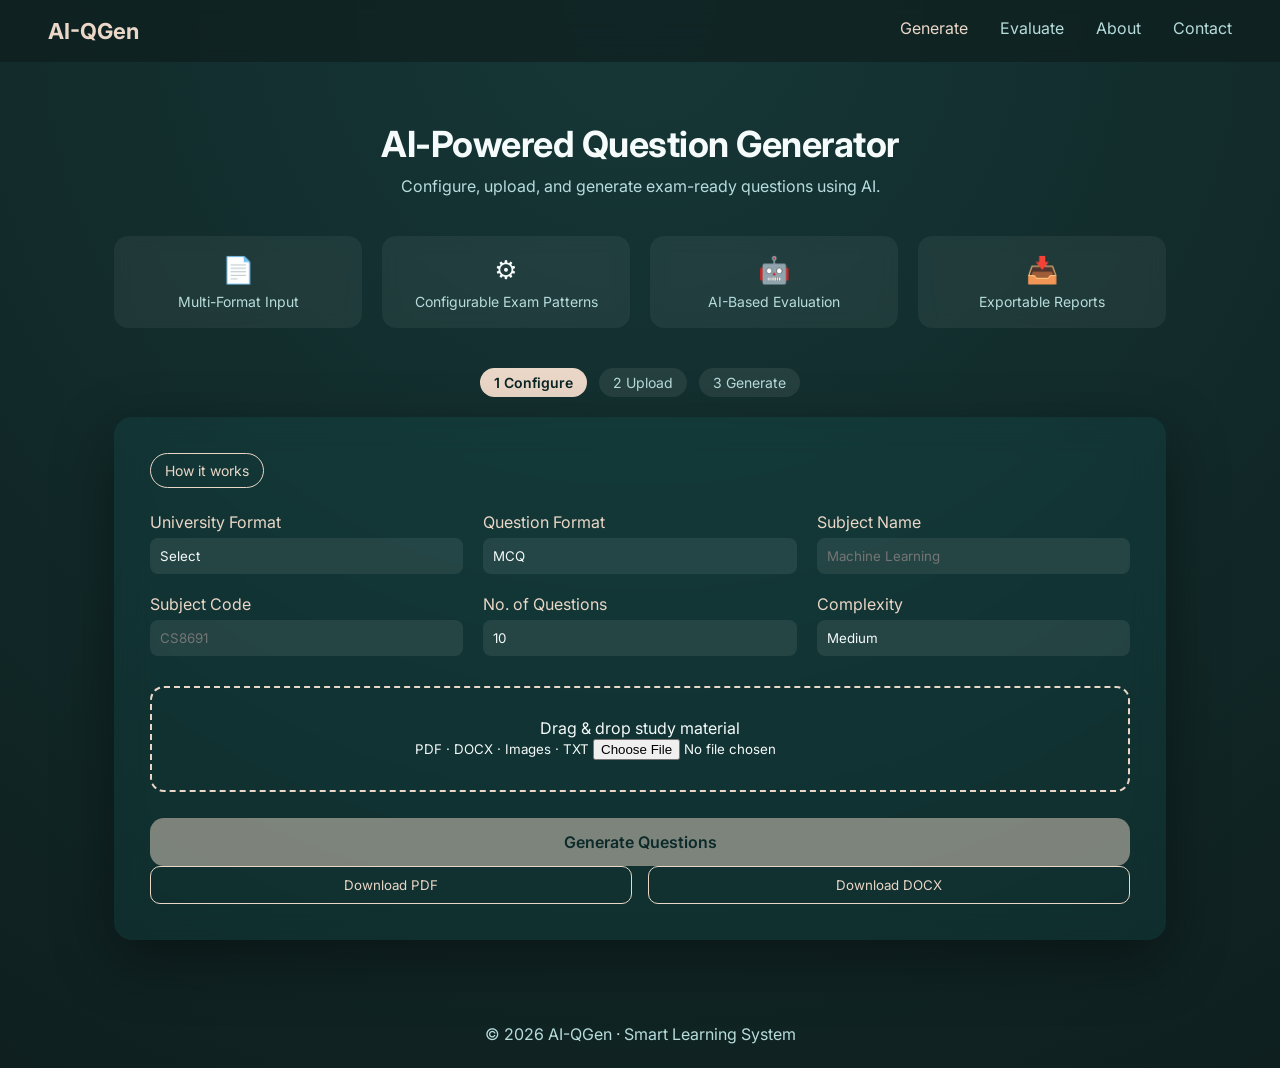
==== frontend/index.html @ 4b03d666 "Rename Front-end to frontend" ====
<!DOCTYPE html>
<html lang="en">

<head>
  <meta charset="UTF-8" />
  <title>AI-QGen | Generate Questions</title>
  <meta name="viewport" content="width=device-width, initial-scale=1.0" />

  <!-- FONT -->
  <link rel="preconnect" href="https://fonts.googleapis.com">
  <link rel="preconnect" href="https://fonts.gstatic.com" crossorigin>
  <link href="https://fonts.googleapis.com/css2?family=Inter:wght@300;400;500;600;700&display=swap" rel="stylesheet">

  <link rel="stylesheet" href="css/base.css" />
  <link rel="stylesheet" href="css/generate.css" />
</head>

<body>

  <!-- NAVBAR -->
  <header class="navbar">
    <div class="logo">AI-QGen</div>
    <nav>
      <a class="active">Generate</a>
      <a href="evaluate.html">Evaluate</a>
      <a href="about.html">About</a>
      <a href="contact.html">Contact</a>
    </nav>
  </header>

  <main class="page">

    <!-- HERO -->
    <section class="hero">
      <h1>AI-Powered Question Generator</h1>
      <p>Configure, upload, and generate exam-ready questions using AI.</p>
    </section>

    <!-- CAPABILITIES -->
    <section class="capabilities">
      <div class="capability"><span>📄</span><p>Multi-Format Input</p></div>
      <div class="capability"><span>⚙️</span><p>Configurable Exam Patterns</p></div>
      <div class="capability"><span>🤖</span><p>AI-Based Evaluation</p></div>
      <div class="capability"><span>📥</span><p>Exportable Reports</p></div>
    </section>

    <!-- STEPS -->
    <div class="steps">
      <div class="step active">1 Configure</div>
      <div class="step">2 Upload</div>
      <div class="step">3 Generate</div>
    </div>

    <section class="glass-card">

      <!-- HOW IT WORKS -->
      <div class="how-it-works">
        <button type="button" class="how-toggle" id="howToggle">
          How it works
        </button>

        <div class="how-content" id="howContent">
          <ol>
            <li>Upload study material (PDF, DOCX, images, notes)</li>
            <li>Select exam format and structure</li>
            <li>Configure difficulty and number of questions</li>
            <li>Generate and download instantly</li>
          </ol>
        </div>
      </div>

      <!-- CONFIG -->
      <div class="config-grid">

        <div class="field">
          <label>University Format</label>
          <select id="university">
            <option value="">Select</option>
            <option>Anna University</option>
            <option>VTU</option>
            <option>JNTU</option>
          </select>
        </div>

        <div class="field">
          <label>Question Format</label>
          <select id="qformat">
            <option>MCQ</option>
            <option>2 Marks</option>
            <option>5 Marks</option>
            <option>10 Marks</option>
            <option>16 Marks</option>
          </select>
        </div>

        <div class="field">
          <label>Subject Name</label>
          <input id="subject" type="text" placeholder="Machine Learning">
        </div>

        <div class="field">
          <label>Subject Code</label>
          <input type="text" placeholder="CS8691">
        </div>

        <div class="field">
          <label>No. of Questions</label>
          <input type="number" value="10">
        </div>

        <div class="field">
          <label>Complexity</label>
          <select>
            <option>Easy</option>
            <option selected>Medium</option>
            <option>Hard</option>
          </select>
        </div>

      </div>

      <!-- UPLOAD -->
      <div class="upload-zone" id="uploadZone">
        <span id="uploadText">
          Drag & drop study material<br>
          <small>PDF · DOCX · Images · TXT</small>
        </span>
        <input type="file" id="fileInput" />
      </div>

      <!-- ACTION -->
      <button
        type="button"
        class="primary-btn disabled"
        id="generateBtn"
        disabled>
        Generate Questions
      </button>

      <!-- OUTPUT -->
      <section class="output" id="output"></section>

      <!-- DOWNLOAD -->
      <div class="download-actions">
        <button type="button" class="ghost-btn">Download PDF</button>
        <button type="button" class="ghost-btn">Download DOCX</button>
      </div>

    </section>

  </main>

  <footer>
    © 2026 AI-QGen · Smart Learning System
  </footer>

  <!-- GLOBAL SAFETY NET -->
  <script>
    document.addEventListener("submit", e => e.preventDefault());
  </script>

  <script src="js/generate.js"></script>
</body>
</html>
---- frontend/css/base.css ----
:root {
  --primary: #157575;
  --accent: #EAD7C7;
  --bg: #0f1f1f;
  --card: rgba(21,117,117,0.15);
  --text: #f5fafa;
  --muted: #b7dcdc;
}

* {
  box-sizing: border-box;
  margin: 0;
  padding: 0;
  font-family: "Inter", system-ui, -apple-system, BlinkMacSystemFont, sans-serif;
}

body {
  background: radial-gradient(circle at top, #163737, var(--bg));
  color: var(--text);
  min-height: 100vh;
}

/* NAVBAR */
.navbar {
  position: sticky;
  top: 0;
  display: flex;
  justify-content: space-between;
  padding: 18px 48px;
  backdrop-filter: blur(12px);
  background: rgba(15,31,31,0.7);
  z-index: 10;
}

.logo {
  font-size: 22px;
  font-weight: 700;
  color: var(--accent);
}

.navbar nav a {
  margin-left: 28px;
  text-decoration: none;
  color: var(--muted);
  position: relative;
  transition: 0.25s;
}

.navbar nav a::after {
  content: "";
  position: absolute;
  left: 0;
  bottom: -6px;
  width: 0;
  height: 2px;
  background: var(--accent);
  transition: 0.25s;
}

.navbar nav a:hover,
.navbar nav a.active {
  color: var(--accent);
}

.navbar nav a:hover::after {
  width: 100%;
}

/* FOOTER */
footer {
  text-align: center;
  padding: 24px;
  color: var(--muted);
}
:focus-visible {
  outline: 2px solid var(--accent);
  outline-offset: 2px;
}
button {
  transition: transform 0.25s ease, box-shadow 0.25s ease;
}

button:hover:not(:disabled) {
  transform: translateY(-2px);
}
button:disabled {
  opacity: 0.5;
  cursor: not-allowed;
}
button, .step, .upload-area {
  user-select: none;
}
---- frontend/css/generate.css ----
.page {
  max-width: 1100px;
  margin: 60px auto;
  padding: 0 24px;
}

.hero {
  text-align: center;
  margin-bottom: 40px;
}

.hero h1 {
  font-size: 36px;
  margin-bottom: 10px;
  font-weight: 700;
  letter-spacing: -0.5px;
}

.hero p {
  color: var(--muted);
  font-weight: 400;
}

.glass-card {
  background: var(--card);
  backdrop-filter: blur(16px);
  border-radius: 18px;
  padding: 36px;
  box-shadow: 0 20px 60px rgba(0,0,0,0.4);
  animation: fadeUp 0.6s ease;
}

@keyframes fadeUp {
  from { opacity: 0; transform: translateY(20px); }
  to { opacity: 1; transform: translateY(0); }
}

/* CONFIG */
.config-grid {
  display: grid;
  grid-template-columns: repeat(auto-fit,minmax(240px,1fr));
  gap: 20px;
  margin-bottom: 30px;
}

.field label {
  display: block;
  margin-bottom: 6px;
  color: var(--accent);
}

.field input,
.field select {
  width: 100%;
  padding: 10px;
  border-radius: 8px;
  border: none;
  background: rgba(255,255,255,0.08);
  color: var(--text);
  appearance: none;
}
.field select option {
  background-color: #0f1f1f;   /* dark background */
  color: #EAD7C7;              /* readable accent text */
}

/* UPLOAD */
.upload-zone {
  border: 2px dashed var(--accent);
  border-radius: 14px;
  padding: 30px;
  text-align: center;
  cursor: pointer;
  margin-bottom: 26px;
  transition: 0.3s;
}

.upload-zone:hover {
  background: rgba(234,215,199,0.1);
  transform: translateY(-4px);
}

/* BUTTONS */
.primary-btn {
  width: 100%;
  padding: 14px;
  background: var(--accent);
  color: #082424;
  border: none;
  border-radius: 14px;
  font-size: 16px;
  font-weight: 700;
  cursor: pointer;
  transition: 0.3s;
  font-weight: 600;
}

.primary-btn:hover {
  transform: translateY(-3px);
  box-shadow: 0 12px 30px rgba(234,215,199,0.4);
}

.download-bar {
  display: flex;
  justify-content: center;
  gap: 20px;
  margin-top: 26px;
}

.ghost-btn {
  background: transparent;
  border: 1px solid var(--accent);
  color: var(--accent);
  padding: 10px 22px;
  border-radius: 10px;
  cursor: pointer;
  transition: 0.25s;
}

.ghost-btn:hover {
  background: var(--accent);
  color: #082424;
}

.steps {
  display: flex;
  gap: 12px;
  justify-content: center;
  margin-bottom: 20px;
}

.step {
  padding: 6px 14px;
  border-radius: 20px;
  background: rgba(255,255,255,0.08);
  color: var(--muted);
  font-size: 14px;
}

.step.active {
  background: var(--accent);
  color: #082424;
  font-weight: 600;
}

.info {
  cursor: help;
  color: var(--accent);
  font-size: 13px;
}

/* UPLOAD STATES */
.upload-zone.file-selected {
  border-style: solid;
  background: rgba(234,215,199,0.12);
}

/* SUMMARY */
.summary {
  background: rgba(0,0,0,0.2);
  border-radius: 10px;
  padding: 14px;
  margin-bottom: 20px;
  color: var(--muted);
}

/* PROGRESS */
.progress {
  display: none;
  text-align: center;
  margin-top: 16px;
  color: var(--accent);
  animation: pulse 1.2s infinite;
}

@keyframes pulse {
  0% { opacity: .4 }
  50% { opacity: 1 }
  100% { opacity: .4 }
}

.primary-btn.disabled {
  opacity: 0.5;
  cursor: not-allowed;
}
/* ============================
   GENERATED OUTPUT
   ============================ */

.output {
  display: none;
  margin-top: 32px;
  padding: 20px;
  border-radius: 14px;
  background: rgba(0,0,0,0.25);
}

.output h3 {
  margin-bottom: 10px;
  color: var(--accent);
}

.output-info {
  margin-bottom: 16px;
  color: var(--muted);
}

.output-info .muted {
  font-size: 14px;
  opacity: 0.8;
}

.download-actions {
  display: flex;
  gap: 16px;
  flex-wrap: wrap;
}
.download-actions .ghost-btn {
  flex: 1;
  text-align: center;
}
/* ============================
   CAPABILITIES STRIP
   ============================ */

.capabilities {
  display: grid;
  grid-template-columns: repeat(auto-fit, minmax(180px, 1fr));
  gap: 20px;
  margin: 30px 0 40px;
}

.capability {
  background: rgba(255,255,255,0.06);
  backdrop-filter: blur(8px);
  border-radius: 14px;
  padding: 18px;
  text-align: center;
  transition: 0.25s ease;
}

.capability span {
  font-size: 26px;
  display: block;
  margin-bottom: 8px;
}

.capability p {
  color: var(--muted);
  font-size: 14px;
}

.capability:hover {
  transform: translateY(-4px);
  background: rgba(234,215,199,0.12);
}
/* ============================
   RESPONSIVE
   ============================ */
/* ============================
   HOW IT WORKS PANEL
   ============================ */

.how-it-works {
  margin-bottom: 24px;
}

.how-toggle {
  background: transparent;
  border: 1px solid var(--accent);
  color: var(--accent);
  padding: 8px 14px;
  border-radius: 20px;
  cursor: pointer;
  font-size: 14px;
}

.how-toggle:hover {
  background: var(--accent);
  color: #082424;
}

.how-content {
  margin-top: 14px;
  padding: 16px;
  border-radius: 14px;
  background: rgba(0,0,0,0.25);
  display: none;
}

.how-content ol {
  padding-left: 18px;
  color: var(--muted);
}

.how-content li {
  margin-bottom: 8px;
}
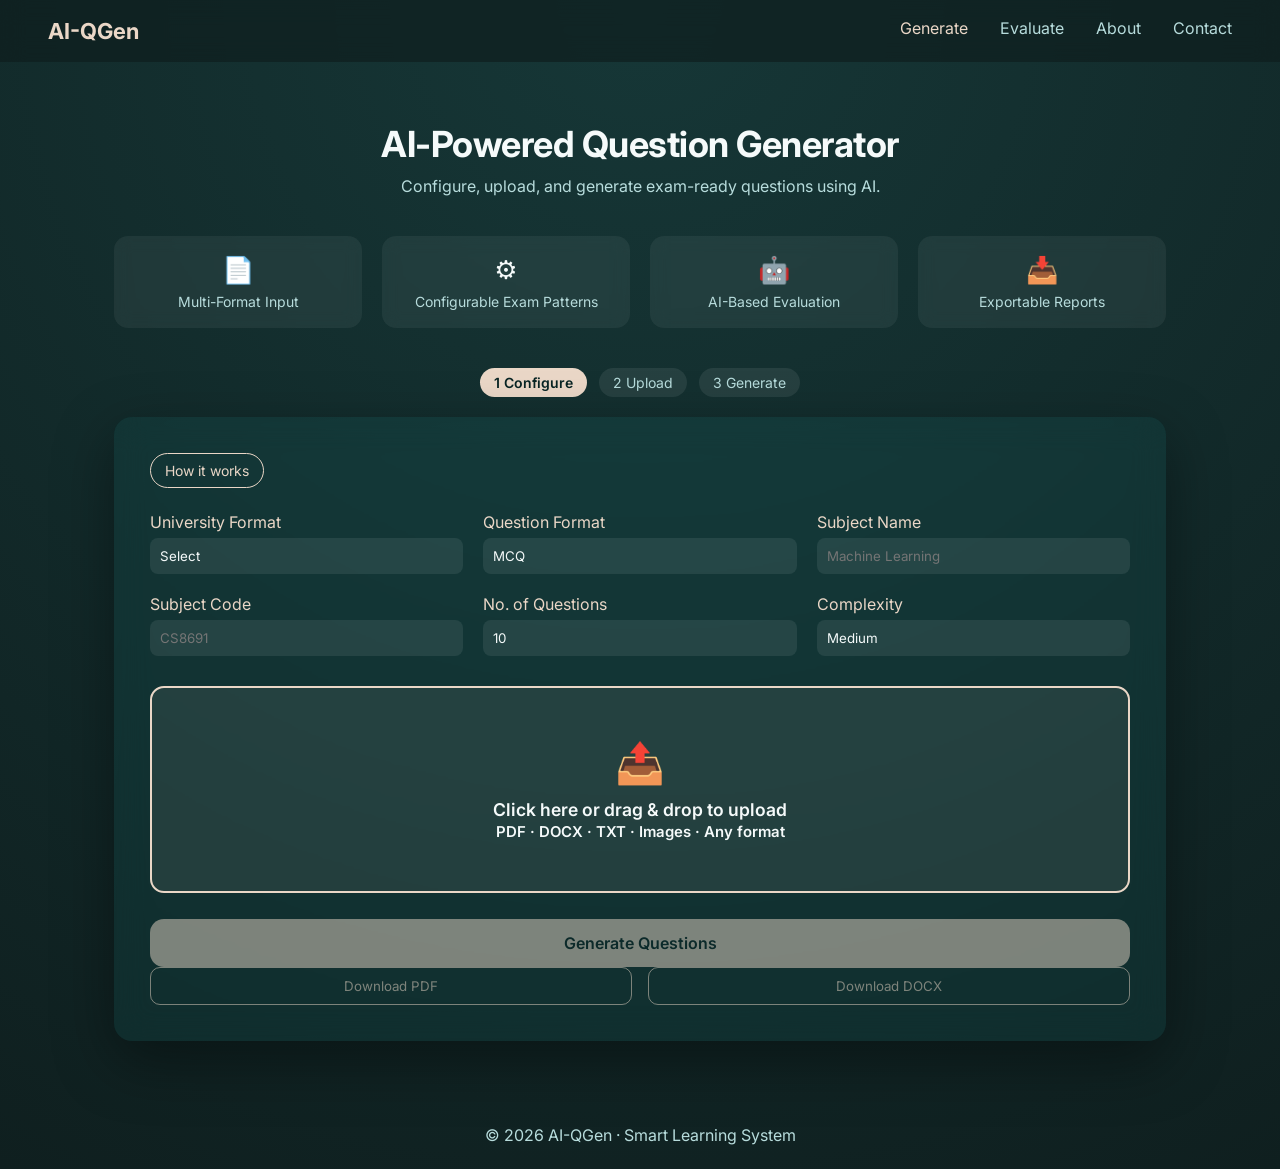
==== commit 23b58bd2: "Updated project features and bug fixes" ====
--- a/frontend/index.html
+++ b/frontend/index.html
@@ -120,12 +120,17 @@
       </div>
 
       <!-- UPLOAD -->
-      <div class="upload-zone" id="uploadZone">
-        <span id="uploadText">
-          Drag & drop study material<br>
-          <small>PDF · DOCX · Images · TXT</small>
-        </span>
-        <input type="file" id="fileInput" />
+      <div id="uploadContainer" style="margin-bottom: 26px;">
+        <input type="file" id="fileInput" accept=".pdf,.docx,.doc,.txt,.md,.jpg,.jpeg,.png,.gif,.bmp,.xlsx,.csv,text/*,image/*" />
+        <div class="upload-zone" id="uploadZone">
+          <div style="text-align: center;">
+            <div style="font-size: 2.5em; margin-bottom: 12px;">📤</div>
+            <span id="uploadText" style="font-size: 1.1em; font-weight: 600;">
+              Click here or drag & drop to upload<br>
+              <small style="font-size: 0.85em;">PDF · DOCX · TXT · Images · Any format</small>
+            </span>
+          </div>
+        </div>
       </div>
 
       <!-- ACTION -->
@@ -142,8 +147,8 @@
 
       <!-- DOWNLOAD -->
       <div class="download-actions">
-        <button type="button" class="ghost-btn">Download PDF</button>
-        <button type="button" class="ghost-btn">Download DOCX</button>
+        <button type="button" class="ghost-btn" id="exportPdfBtn" disabled>Download PDF</button>
+        <button type="button" class="ghost-btn" id="exportDocxBtn" disabled>Download DOCX</button>
       </div>
 
     </section>
--- a/frontend/css/generate.css
+++ b/frontend/css/generate.css
@@ -64,23 +64,61 @@
   color: #EAD7C7;              /* readable accent text */
 }
 
+/* FILE INPUT STYLING */
+#fileInput {
+  display: none;
+}
+
 /* UPLOAD */
 .upload-zone {
-  border: 2px dashed var(--accent);
-  border-radius: 14px;
-  padding: 30px;
+  border: 2px solid var(--accent);
+  border-radius: 14px;
+  padding: 50px 30px;
   text-align: center;
   cursor: pointer;
   margin-bottom: 26px;
-  transition: 0.3s;
+  transition: all 0.3s ease;
+  background: rgba(234,215,199,0.08);
+  min-height: 160px;
+  display: flex;
+  align-items: center;
+  justify-content: center;
+  user-select: none;
+  font-weight: 500;
+  pointer-events: auto;
 }
 
 .upload-zone:hover {
-  background: rgba(234,215,199,0.1);
+  background: rgba(234,215,199,0.18);
+  border-color: rgba(234,215,199,1);
   transform: translateY(-4px);
+  box-shadow: 0 12px 30px rgba(234,215,199,0.25);
+}
+
+.upload-zone:active {
+  transform: translateY(-2px);
 }
 
 /* BUTTONS */
+.upload-btn {
+  width: 100%;
+  padding: 12px 16px;
+  background: var(--accent);
+  color: #082424;
+  border: none;
+  border-radius: 10px;
+  font-size: 14px;
+  font-weight: 600;
+  cursor: pointer;
+  transition: all 0.3s ease;
+  margin-bottom: 20px;
+}
+
+.upload-btn:hover {
+  transform: translateY(-2px);
+  box-shadow: 0 8px 20px rgba(234,215,199,0.3);
+}
+
 .primary-btn {
   width: 100%;
   padding: 14px;
@@ -153,6 +191,13 @@
 .upload-zone.file-selected {
   border-style: solid;
   background: rgba(234,215,199,0.12);
+  border-color: #4CAF50;
+}
+
+.upload-zone.file-uploaded {
+  border-style: solid;
+  background: rgba(76,175,80,0.1);
+  border-color: #4CAF50;
 }
 
 /* SUMMARY */
